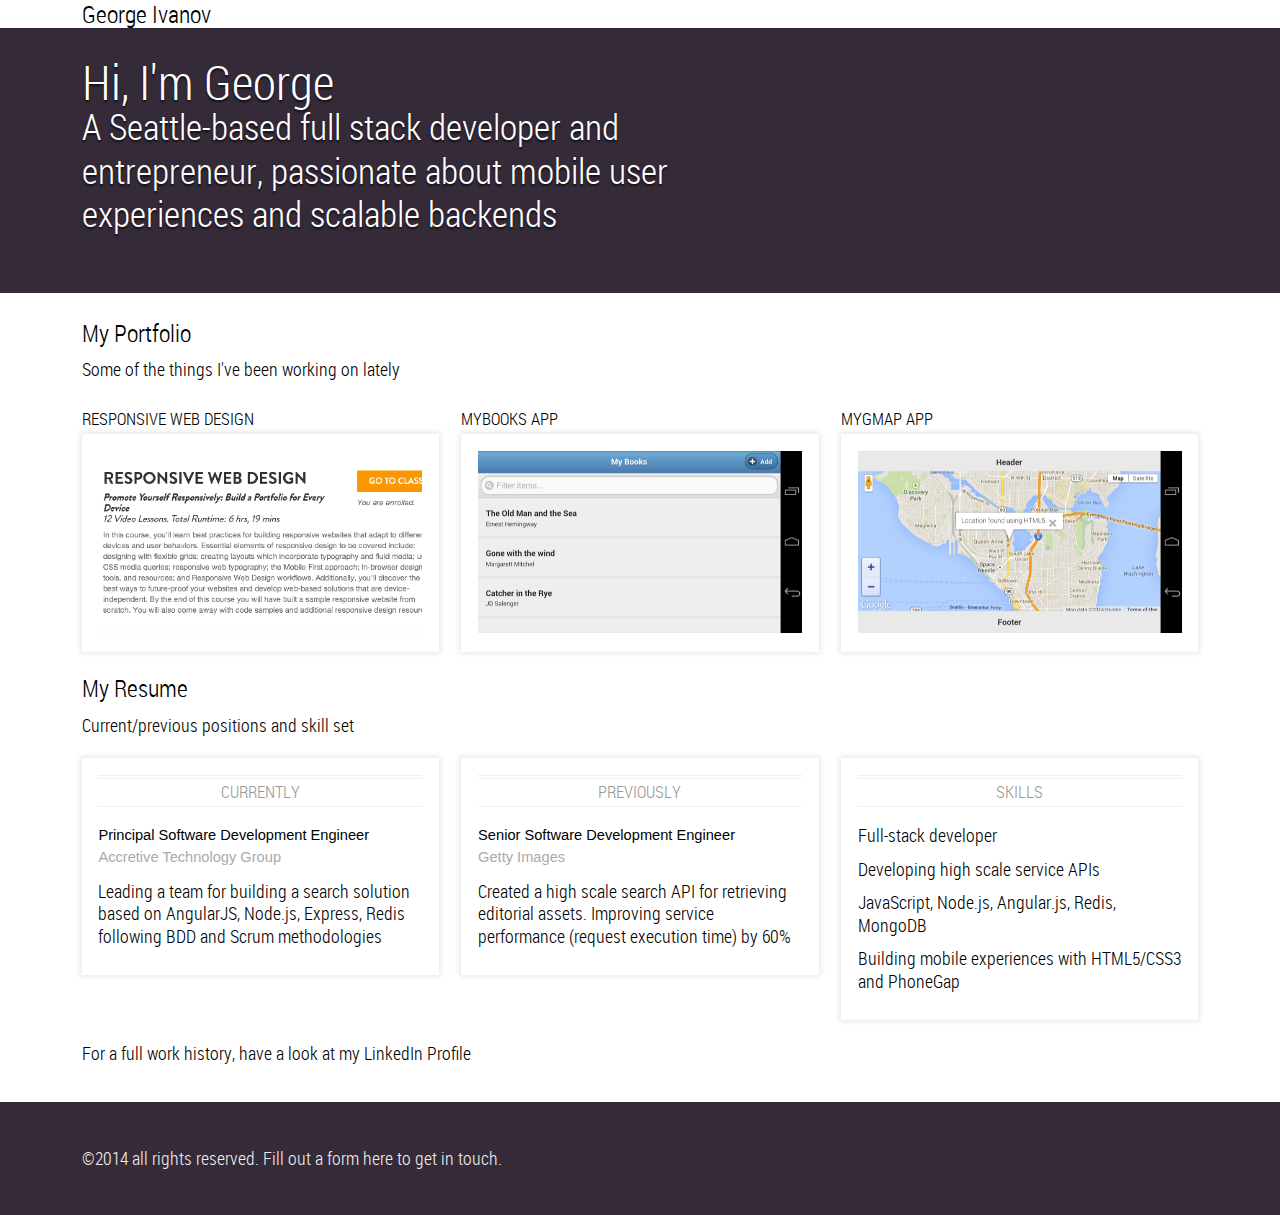
==== index.html @ 57017f30 "Lesson 6 - fluid grids - fixes in the layout - making nav 250px on desktop; converting the margins t" ====
<!DOCTYPE HTML>
<html>
<head>
    <meta charset="UTF-8">
    <title>George Ivanov's portfolio</title>

    <!-- Viewport meta tag to prevent iPhone from scaling our page -->
    <meta name="viewport" content="width=device-width, initial-scale=1"/>

    <link rel="stylesheet" href="./css/style.css"/>

    <!--<link rel="stylesheet" href="http://basehold.it/17">-->

    <!-- Normalize hide address bar for iOS and Android -->
    <script src="./js/hideaddressbar.js"></script>

    <!-- Option 1 Add media query support for IE8 and under. Must place media queries in external stylesheet -->
    <script src="./js/respond.min.js"></script>

    <!--[if lt IE 9]>
    <script src="//html5shim.googlecode.com/svn/trunk/html5.js"></script>
    <![endif]-->

    <style type="text/css" media="all">

        p, #resume li {
            font-size: 1.063em; /* 17px / 16 = 1.063em */
            line-height: 1.223; /* 1.3 / 1.063 = 1.223 */
            margin: .612em 0; /* 1/2 of line height */
        }

        .wrapper {
            padding: 0 .65em;
            -webkit-box-sizing: border-box;
            -moz-box-sizing: border-box;
            box-sizing: border-box;
        }

        #masthead {
            width: 80%;
            padding-top: 1em;
        }

    </style>
</head>

<body lang="en">
<div id="container-nav">
    <section id="nav" class="wrapper">
    <h3>George Ivanov</h3>
        <nav>
            <!--<ul>-->
            <!--<li>Portfolio</li>-->
            <!--<li>Resume</li>-->
            <!--<li>LinkedIn Profile</li>-->
            <!--<li>Contact</li>-->
            <!--</ul>-->
        </nav>
    </section>
</div>
<div id="container-header">
    <header id="masthead" class="wrapper">
        <h1>Hi, I'm George</h1>

        <h2>A Seattle-based full stack developer and entrepreneur, passionate about mobile user experiences and
            scalable backends</h2>
    </header>
</div>
<div id="container-content">
    <article id="content">

        <section id="portfolio" class="group">

            <header class="wrapper">
            <h3>My Portfolio</h3>

                <p>Some of the things I've been working on lately</p>
            </header>
            <article class="group wrapper">
                <h4>Responsive Web Design</h4>
                <figure>
                    <img src="./img/aquent.png">
                </figure>
            </article>
            <article class="group wrapper">
                <h4>MyBooks app</h4>
                <figure>
                    <img src="./img/mybook.png">
                </figure>
            </article>
            <article class="group wrapper">
                <h4>MyGmap app</h4>
                <figure>
                    <img src="./img/gmap.png">
                </figure>
            </article>

        </section>

        <section id="resume" class="group">

            <header class="wrapper">
            <h3>My Resume</h3>

                <p>Current/previous positions and skill set</p>
            </header>
            <article class="wrapper">
            <div class="box">
                    <h4>Currently</h4>

                    <h5>Principal Software Development Engineer</h5>

                    <h6>Accretive Technology Group</h6>

                    <p>Leading a team for building a search solution based on AngularJS, Node.js, Express,
                        Redis following BDD and Scrum methodologies</p>
                </div>
            </article>
            <article class="wrapper">
            <div class="box">
                    <h4>Previously</h4>

                    <h5>Senior Software Development Engineer</h5>

                    <h6>Getty Images</h6>

                    <p>Created a high scale search API for retrieving editorial assets. Improving service
                        performance (request execution time) by 60%</p>
                </div>
            </article>
            <article class="wrapper">
                <div class="box">
                    <h4>Skills</h4>

                    <ul>
                        <li>Full-stack developer</li>
                        <li>Developing high scale service APIs</li>
                        <li>JavaScript, Node.js, Angular.js, Redis, MongoDB</li>
                        <li>Building mobile experiences with HTML5/CSS3 and PhoneGap</li>
                    </ul>
                </div>
            </article>
            <footer class="wrapper">
            <p>For a full work history, have a look at my LinkedIn Profile</p>
            </footer>

        </section>

    </article>
</div>
<div id="container-footer">
    <footer id="colophon" class="wrapper">
    <p>©2014 all rights reserved. Fill out a form here to get in touch.</p>
    </footer>
</div>
</body>
</html>
---- css/style.css ----
/********************************************
	Tag Resets
********************************************/

body,
div,
h1,
h2,
h3,
h4,
h5,
h6,
p,
blockquote,
pre,
dl,
dt,
dd,
ol,
ul,
li,
fieldset,
form,
label,
legend,
th,
td,
article,
aside,
figure,
footer,
header,
hgroup,
menu,
nav,
section {
    margin: 0;
    padding: 0;
    border: 0;
}

/********************************************
	Normalize CSS
	http://necolas.github.com/normalize.css/
********************************************/

html {
    height: 100%;
    -webkit-text-size-adjust: 100%;
    -ms-text-size-adjust: 100%;
}

body {
    min-height: 100%;
}

article,
aside,
details,
figcaption,
figure,
footer,
header,
hgroup,
nav,
section,
audio,
canvas,
video {
    display: block;
}

sub,
sup {
    font-size: 75%;
    line-height: 0;
    position: relative;
    vertical-align: baseline;
}

sup {
    top: -0.5em;
}

sub {
    bottom: -0.25em;
}

pre {
    white-space: pre;
    white-space: pre-wrap;
    word-wrap: break-word;
}

b,
strong {
    font-weight: bold;
}

abbr[title] {
    border-bottom: 1px dotted;
}

input,
textarea,
button,
select {
    margin: 0;
    font-size: 100%;
    line-height: normal;
    vertical-align: baseline;
}

button,
html input[type="button"],
input[type="reset"],
input[type="submit"] {
    cursor: pointer;
    -webkit-appearance: button;
}

input[type="checkbox"],
input[type="radio"] {
    -webkit-box-sizing: border-box;
    -moz-box-sizing: border-box;
    -o-box-sizing: border-box;
    -ms-box-sizing: border-box;
    box-sizing: border-box;
}

textarea {
    overflow: auto;
}

table {
    border-collapse: collapse;
    border-spacing: 0;
}

/* ******************************************
	Web Fonts
****************************************** */

@font-face {
    font-family: "Roboto Condensed Light";
    src: url('../fonts/robotocondensed-light-webfont.eot');
    src: url('../fonts/robotocondensed-light-webfont.eot?#iefix') format("embedded-opentype"), url('../fonts/robotocondensed-light-webfont.woff') format("woff"), url('../fonts/robotocondensed-light-webfont.ttf') format('truetype'), url('../fonts/robotocondensed-light-webfont.svg#RobotoCondensedLight') format('svg');
    font-weight: normal;
    font-style: normal;
}

/* ******************************************
	Custom Styles
****************************************** */

/*	  For details on font-size:100% see here:
      http://filamentgroup.com/lab/how_we_learned_to_leave_body_font_size_alone/

	  For details on line-height:1 see here:
      http://meyerweb.com/eric/thoughts/2008/05/06/line-height-abnormal/

	  For details on text-size-adjust:100% see here:
	  https://developer.mozilla.org/en-US/docs/CSS/text-size-adjust
*/
html {
    font-size: 100%;
    line-height: 1;
    -moz-text-size-adjust: 100%;
    -ms-text-size-adjust: 100%;
    -webkit-text-size-adjust: 100%;
}

body {
    font-family: 'Roboto Condensed Light', 'Helvetica Neue', Helvetica, sans-serif;
}

img {
    max-width: 100%;
}

p {
    font-size: 1.063em; /* 17px / 16px = 1.063em */
    line-height: 1.223; /* 1.3 / 1.063 = 1.223em */

    /*
    these were the initial values:

    font-size: 1.063em; / * 17px / 16px = 1.063em * /
    line-height: 1.25; / * 20px / 16px = 1.25em * /

    typographic scale by multiplying the font-size and line-height in ems:

      1.063 * 1.25 = 1.32875 -> rounded to 1.3 -> this is the typographic scale for the page

      we re going to calculate any measurement on the page with that golden value

        Scale:      1.3
        3/4 Scale: .975
        1/2 Scale: .65
        1/4 scale: .325
        */
}

h1, h2, h3, h4, h5, h6 {
    font-weight: 100;
}

h1 {
    font-size: 2.764em; /* 1.95 * 1.063  = 2.7638  */
    line-height: 0.941; /* 2.6 / 2.764 = .940665702 */
}

h2 {
    font-size: 2.073em; /* usually 2 times the P = 1.95 * 1.063 = 2.07285 */
    line-height: 1.223; /* 1.95 / 2.073 */
}

h3 {
    font-size: 1.382em; /* 1.3 (the scale) * 1.063 (<P>'s font size)  = 1.382 (rounded to 3 decimal places) */
    line-height: 1.176; /* 1.625 (the scale) / 1.382 (<H3>'s font scale) = 1.176 */
}

h1, h2 {
    text-shadow: 0 2px 2px rgba(0, 0, 0, .65);
}

h4 {
    font-size: 1em;
    line-height: 1.56;
    text-transform: uppercase;
}

h5, h6 {
    font-family: "Helvetica Neue", Helvetica, Arial, sans-serif;
    font-size: .85em;
    line-height: 1.53;
    font-weight: 500;
}

h6 {
    color: #aaa;
    font-weight: 200;
}

#nav,
#masthead,
#content,
#colophon {
    margin: 0 3.3%;
}

#masthead {
    color: #fff;
}

#container-nav {
    background: #fff;
}

#container-header {
    width: 100%;
    height: 350px;
    background: #352a38;
    padding-top: .875em; /*  14 / 16px */
}

#container-content {
    padding: 1.5em 0; /* 24 /16px */
}

#container-footer {
    padding: 2em 0; /* 32 /16px = 2em */
    background: #352a38;
    color: #eee;
    font-weight: 100;
}

.box {
    padding: 0.875em; /* 14 / 16px */
}

#portfolio h4 {
    line-height: 1.82;
}

.box ul {
    list-style: none;
    padding: 0;
}

#nav h3 {
    text-transform: capitalize;
}

#content article {
    padding-top: 0.65em; /* 1/2 scale */
    padding-bottom: 1.3em; /* our scale factor */
}

.box h4 {
    color: #999;
    border-top: 4px double #eee;
    border-bottom: 1px solid #eee;
    margin-bottom: .975em; /* 3/4 of 1.3 */
    text-align: center;
}

figure,
.box {
    background: #fff;
    -moz-box-shadow: 0 0 .325em .13em rgba(0, 0, 0, .1);
    -webkit-box-shadow: 0 0 .325em .13em rgba(0, 0, 0, .1);
    box-shadow: 0 0 .325em .13em rgba(0, 0, 0, .1);
    padding: .975em; /* 3/4 of 1.3 */
}

section footer {
    clear: both;
}

/* Remember box-sizing isn't supported in legacy browsers like IE7 and below.
Let's address this issue, using a polyfill.

Box-sizing Polyfill for IE7 and IE6
https://github.com/Schepp/box-sizing-polyfill

Note: When using this polyfill, use an absolute path instead of a relative path to avoid an issue with the polyfill not loading.
*/

/* ******************************************
    IE 7 and below, legacy browser style fixes
****************************************** */
.ie .wrapper {
    *behavior: url("http://givanov.net/index.html");
}

/* Clearfix */
/* Float Clearing http://nicolasgallagher.com/micro-clearfix-hack */
.group {
    *zoom: 1; /* 3 */
}

.group:after {
    content: " "; /* 1 */
    display: table; /* 2 */
    clear: both;
}

/**********************
Media queries (pc; screen wider than 720px)
**********************/
@media screen and (min-width: 45em) {
    body {
        font-size: 107.692307692308%;
    }

    #masthead {
        max-width: 40em;
    }

    #portfolio article,
    #resume article {
        float: left;
        width: 33.333%;
    }

    #nav,
    #masthead,
    #content,
    #colophon {
        margin: 0 5.5%;
    }

    #container-header {
        height: 250px;
    }
}

/**********************
Media queries (print)
**********************/
@media print and (max-width: 8.5in) {
    #masthead {
        color: black
    }

    #container-header {
        height: auto;
    }

    img {
        width: 2in;
    }

    #portfolio {
        float: left;
        width: 45%;
    }

    #resume {
        float: right;
        width: 45%;
    }

    #container-footer {
        clear: both;
    }
}
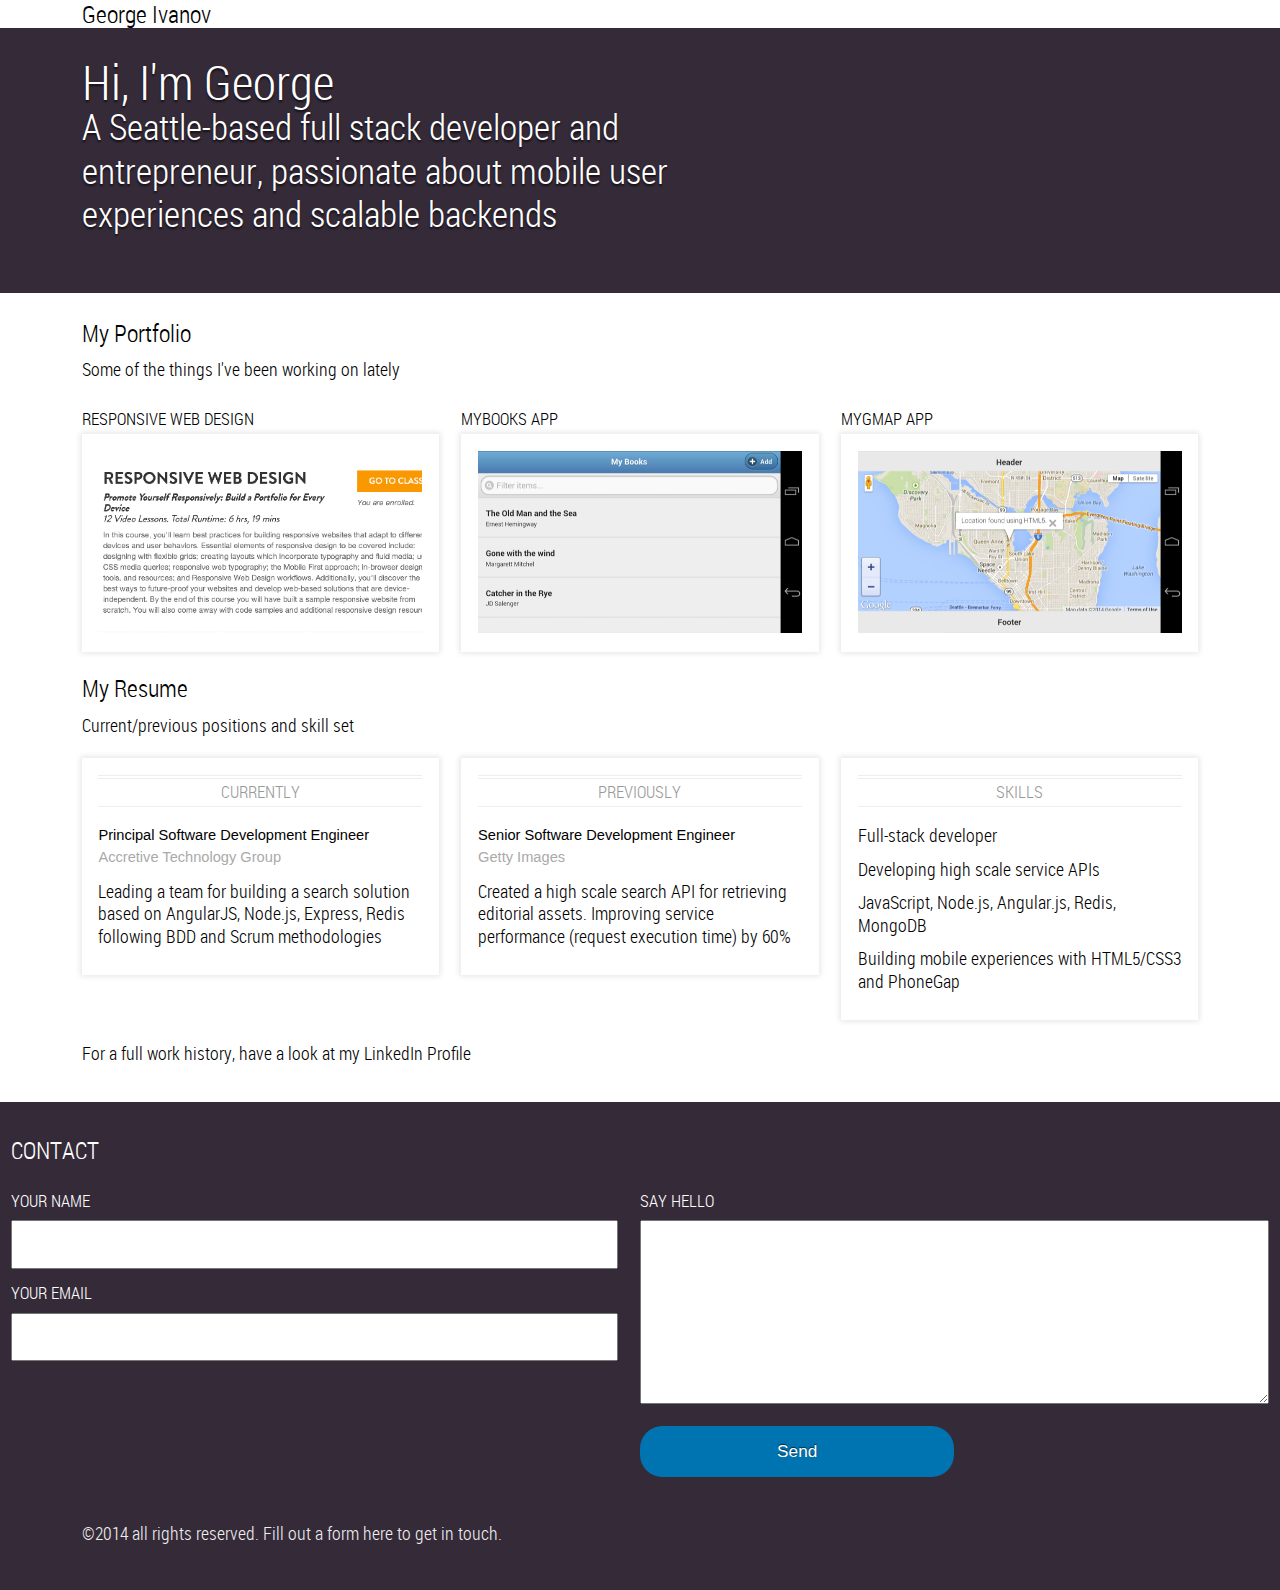
==== commit 39dc9f48: "lesson 7 - responsive layout - adding contact me form (no send action)" ====
--- a/index.html
+++ b/index.html
@@ -23,23 +23,7 @@
 
     <style type="text/css" media="all">
 
-        p, #resume li {
-            font-size: 1.063em; /* 17px / 16 = 1.063em */
-            line-height: 1.223; /* 1.3 / 1.063 = 1.223 */
-            margin: .612em 0; /* 1/2 of line height */
-        }
 
-        .wrapper {
-            padding: 0 .65em;
-            -webkit-box-sizing: border-box;
-            -moz-box-sizing: border-box;
-            box-sizing: border-box;
-        }
-
-        #masthead {
-            width: 80%;
-            padding-top: 1em;
-        }
 
     </style>
 </head>
@@ -149,6 +133,26 @@
     </article>
 </div>
 <div id="container-footer">
+    <form>
+        <fieldset class="wrapper">
+            <legend>Contact</legend>
+            <ul class="group">
+                <li class="name">
+                    <label for="name">Your Name</label>
+                    <input type="text" id="name" name="name"/>
+                </li>
+                <li class="email">
+                    <label for="email">Your Email</label>
+                    <input type="email" id="email" name="email"/>
+                </li>
+                <li class="message">
+                    <label for="message">Say Hello</label>
+                    <textarea id="message" name="message"></textarea>
+                </li>
+            </ul>
+            <input class="send" type="submit" name="submit" value="Send"/>
+        </fieldset>
+    </form>
     <footer id="colophon" class="wrapper">
     <p>©2014 all rights reserved. Fill out a form here to get in touch.</p>
     </footer>
--- a/css/style.css
+++ b/css/style.css
@@ -314,6 +314,105 @@
     padding: .975em; /* 3/4 of 1.3 */
 }
 
+p, #resume li {
+    font-size: 1.063em; /* 17px / 16 = 1.063em */
+    line-height: 1.223; /* 1.3 / 1.063 = 1.223 */
+    margin: .612em 0; /* 1/2 of line height */
+}
+
+.wrapper {
+    padding: 0 .65em;
+    -webkit-box-sizing: border-box;
+    -moz-box-sizing: border-box;
+    box-sizing: border-box;
+}
+
+#masthead {
+    width: 80%;
+    padding-top: 1em;
+}
+
+form {
+    padding: 0 0 1.3em;
+}
+
+form ul {
+    list-style: none;
+    padding: 1.3em 0 0;
+}
+
+form li {
+    padding: 0 0 .65em;
+}
+
+legend {
+    font-size: 1.382em;
+    line-height: 1.223;
+}
+
+label {
+    display: block;
+    font-size: 1em;
+    line-height: 1.56;
+    padding: 0 0 .325em;
+}
+
+legend, label {
+    font-weight: 300;
+    text-transform: uppercase;
+    color: #fff;
+}
+
+input,
+textarea {
+    display: block;
+    width: 100%;
+    font-family: "Helvetica Neue", Helvetica, Arial, sans-serif;
+    font-size: 1em;
+    line-height: 1.3;
+    font-weight: 500;
+    padding: .65em;
+    -webkit-box-sizing: border-box;
+    -moz-box-sizing: border-box;
+    box-sizing: border-box;
+}
+
+/**
+ * 1. Remove default vertical scrollbar in IE 6/7/8/9.
+ * 2. Improve readability and alignment in all browsers.
+ */
+
+textarea {
+    padding-bottom: 10%;
+    overflow: auto; /* 1 */
+    vertical-align: top; /* 2 */
+}
+
+.send {
+    display: inline-block;
+    max-width: 30em;
+    font-size: 1em;
+    line-height: 1;
+    font-weight: 500;
+    color: #fff;
+    text-decoration: none;
+    background: #0074b0;
+    margin: .65em .26em;
+    padding: .975em;
+    border: 0;
+    border-radius: 1.3em;
+    text-shadow: 0 -1px 1px rgba(0, 0, 0, .65);
+}
+
+.send:hover {
+    background: #6f6f6f;
+}
+
+.send:active,
+.send:focus {
+    background: #555;
+}
+
 section footer {
     clear: both;
 }
@@ -374,6 +473,48 @@
     #container-header {
         height: 250px;
     }
+
+    .name, .email {
+        float: left;
+        width: 50%;
+        -webkit-box-sizing: border-box;
+        -moz-box-sizing: border-box;
+        box-sizing: border-box;
+    }
+
+    .name {
+        padding-right: .65em;
+    }
+
+    .email {
+        padding-left: .65em;
+    }
+
+    .send {
+        width: 48.6%;
+    }
+}
+
+/* ******************************************
+	Media Queries for screen wider than 60em (960px)
+****************************************** */
+@media (min-width: 60em) {
+
+    .name, .email {
+        padding-right: 1.3em;
+        padding-left: 0;
+        clear: both;
+    }
+
+    .message textarea {
+        width: 50%;
+    }
+
+    .send {
+        width: 25%;
+        margin-left: 50%;
+    }
+
 }
 
 /**********************
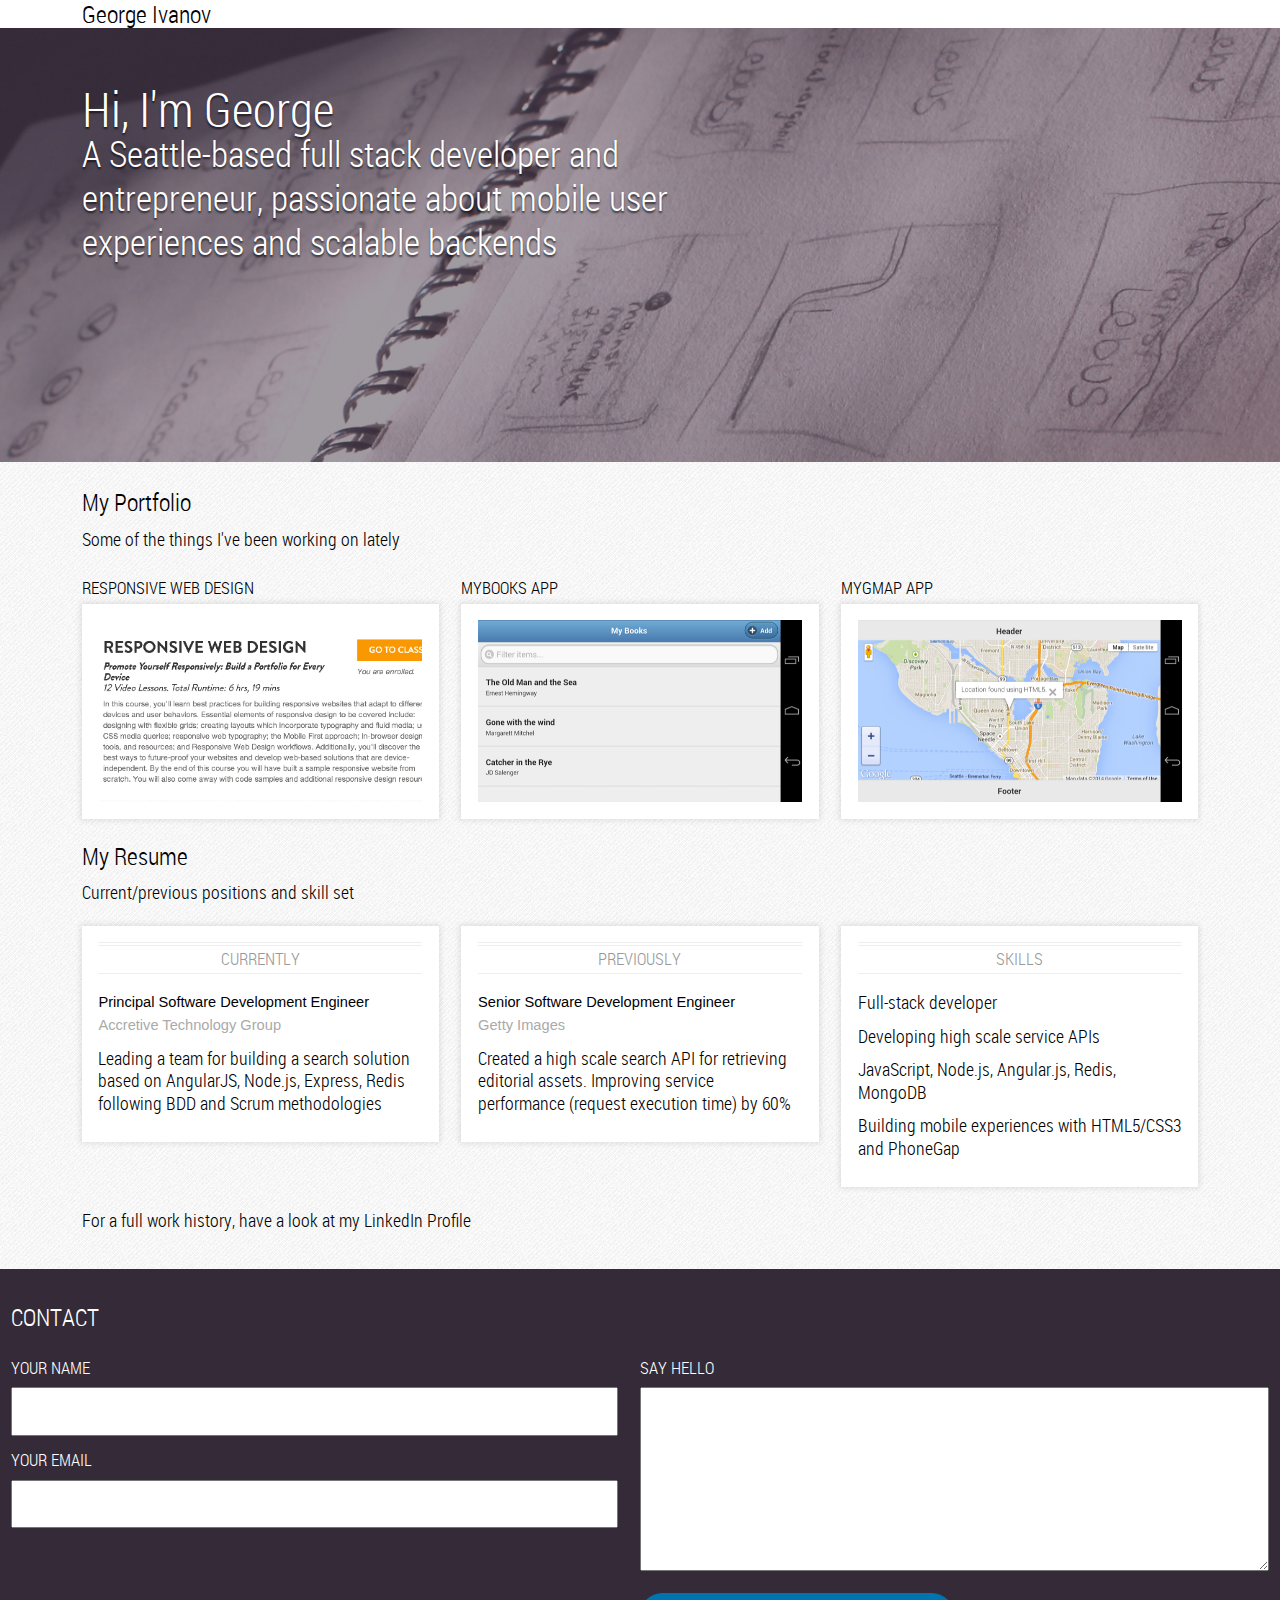
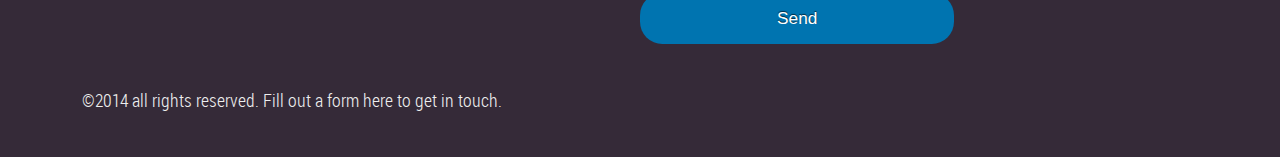
==== commit 8652268c: "lesson 8 - responsive images" ====
--- a/index.html
+++ b/index.html
@@ -23,6 +23,30 @@
 
     <style type="text/css" media="all">
 
+        figure {
+            position: relative;
+        }
+
+        figure img,
+        figure object,
+        figure embed,
+        figure video {
+            display: block;
+            max-width: 100%;
+        }
+
+        img {
+            border: 0;
+            -ms-interpolation-mode: bicubic;
+        }
+
+        /* Creates hover effect on Portfolio images */
+        #portfolio figure:hover,
+        .box:hover {
+            -moz-box-shadow: 0 0 .65em .325em rgba(0, 0, 0, .1);
+            -webkit-box-shadow: 0 0 .65em .325em rgba(0, 0, 0, .1);
+            box-shadow: 0 0 .65em .325em rgba(0, 0, 0, .1);
+        }
 
 
     </style>
--- a/css/style.css
+++ b/css/style.css
@@ -52,6 +52,7 @@
 
 body {
     min-height: 100%;
+    background: #eee url("../img/bg-pattern.png") repeat 0 0;
 }
 
 article,
@@ -446,6 +447,19 @@
 }
 
 /**********************
+Media queries (pc; screen smaller than 720px)
+**********************/
+@media screen and (max-width: 45em) {
+    #container-header {
+        background: #352a38 url("../img/bg-photo-s.jpg") no-repeat top center;
+        -webkit-background-size: cover;
+        -moz-background-size: cover;
+        background-size: cover;
+        padding: 2.2% 0;
+    }
+}
+
+/**********************
 Media queries (pc; screen wider than 720px)
 **********************/
 @media screen and (min-width: 45em) {
@@ -471,7 +485,11 @@
     }
 
     #container-header {
-        height: 250px;
+        background: #352a38 url("../img/bg-photo-l.jpg") no-repeat top center;
+        padding: 3.3% 0;
+        -webkit-background-size: cover;
+        -moz-background-size: cover;
+        background-size: cover;
     }
 
     .name, .email {
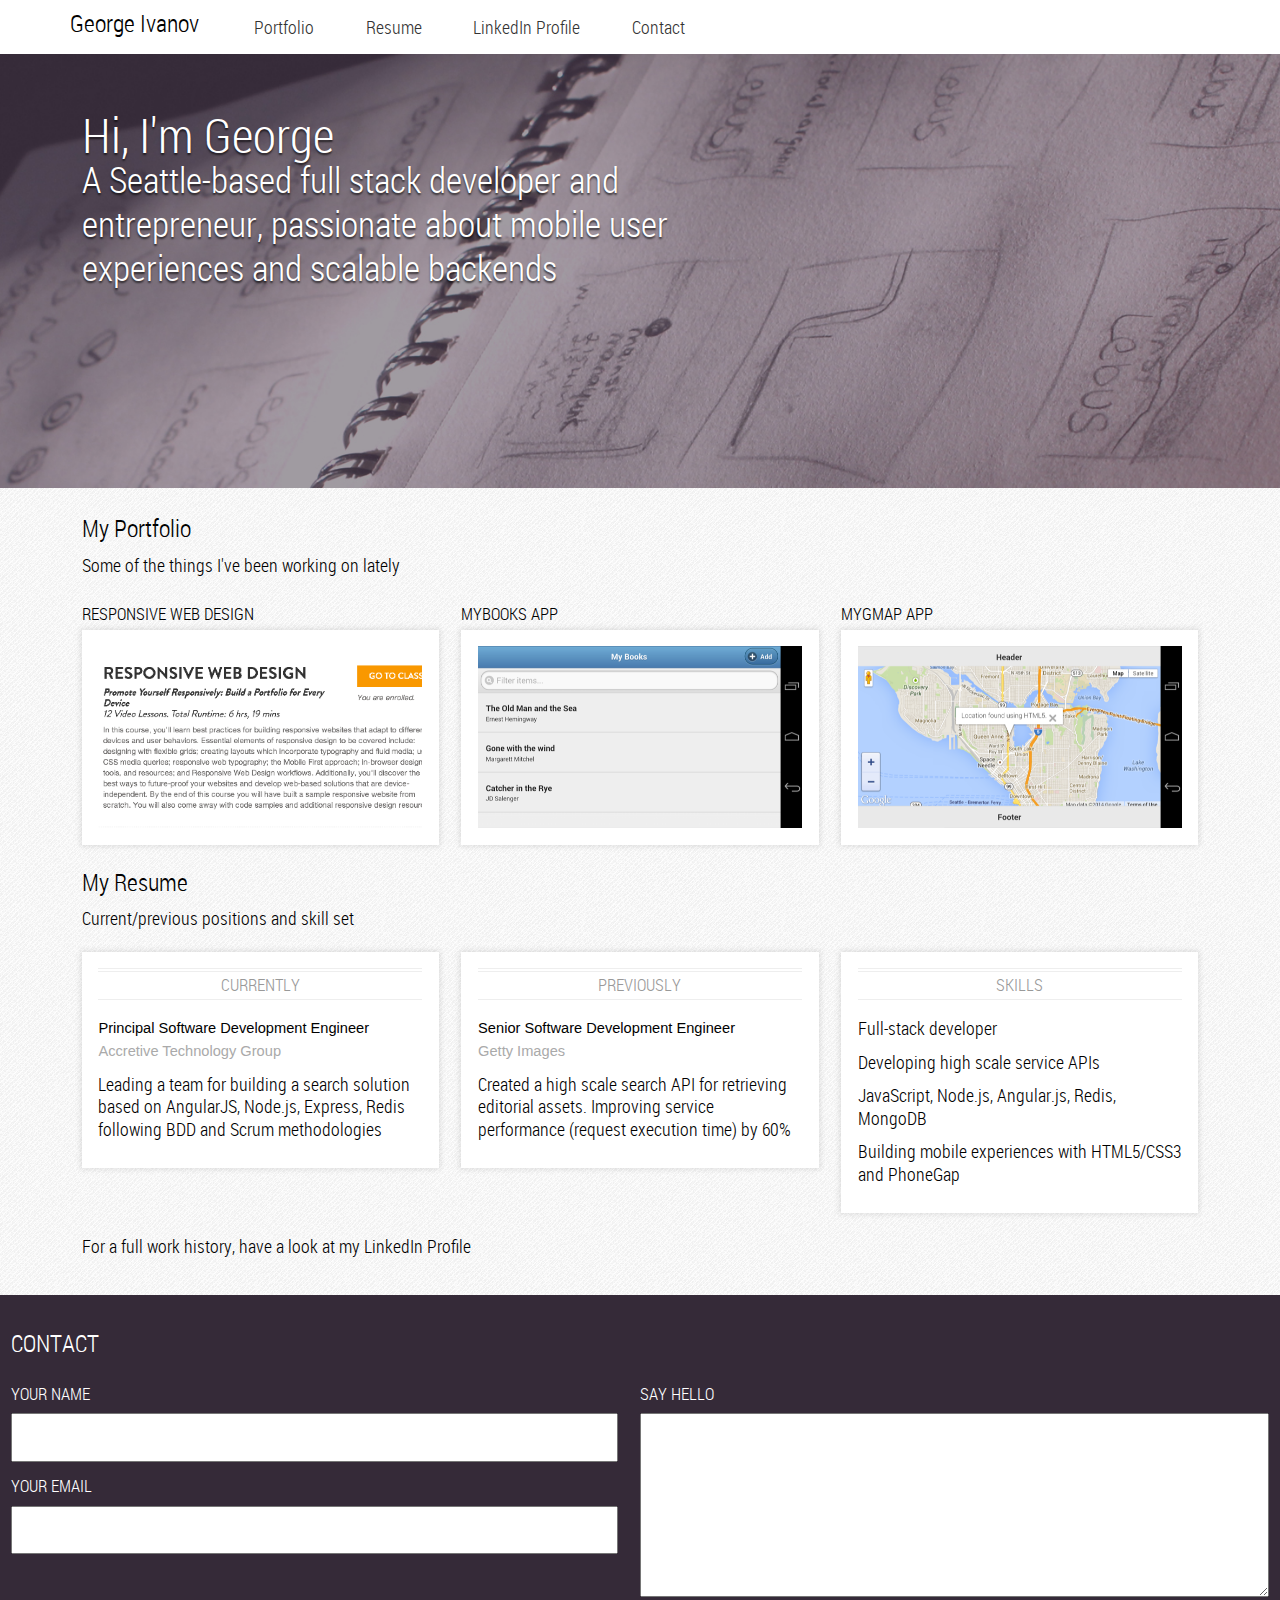
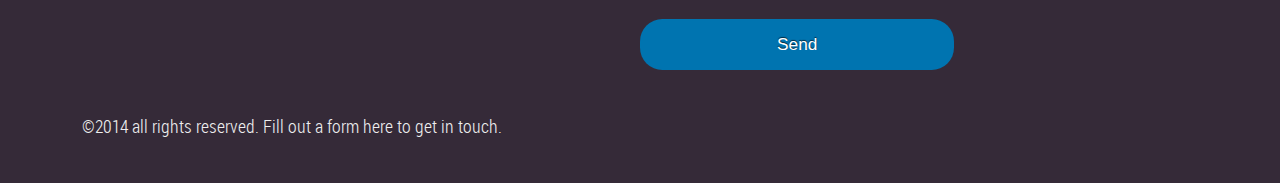
==== commit 665e715e: "lesson 9 - responsive navigation; changes to givanov.net" ====
--- a/index.html
+++ b/index.html
@@ -23,31 +23,114 @@
 
     <style type="text/css" media="all">
 
-        figure {
-            position: relative;
-        }
-
-        figure img,
-        figure object,
-        figure embed,
-        figure video {
+        #nav {
+            padding: .65em 0;
+        }
+
+        #nav h3 {
+            float: left;
+            text-transform: capitalize;
+        }
+
+        #nav ul {
+            list-style: none;
+            padding: 0;
+            border-bottom: 1px solid #eee;
+            margin: .65em 0 .39em;
+        }
+
+        #nav li {
+            border-top: 1px solid #eee;
+        }
+
+        #nav a {
             display: block;
-            max-width: 100%;
-        }
-
-        img {
-            border: 0;
-            -ms-interpolation-mode: bicubic;
-        }
-
-        /* Creates hover effect on Portfolio images */
-        #portfolio figure:hover,
-        .box:hover {
-            -moz-box-shadow: 0 0 .65em .325em rgba(0, 0, 0, .1);
-            -webkit-box-shadow: 0 0 .65em .325em rgba(0, 0, 0, .1);
-            box-shadow: 0 0 .65em .325em rgba(0, 0, 0, .1);
-        }
-
+            font-size: 1.063em;
+            color: #333;
+            text-decoration: none;
+            padding: .975em 1.3em;
+        }
+
+        #nav a:hover {
+            background: #f8f8f8;
+        }
+
+        #nav nav {
+            height: 0;
+            overflow: hidden;
+        }
+
+        body {
+            -webkit-animation: bugfix infinite 1s;
+        }
+
+        @-webkit-keyframes bugfix {
+            from {
+                padding: 0;
+            }
+            to {
+                padding: 0;
+            }
+        }
+
+        #nav input[type=checkbox] {
+            position: absolute;
+            top: -999em;
+            left: -999em;
+        }
+
+        #nav label {
+            display: block;
+            background: url("img/icon-menu.png") no-repeat right center;
+            text-indent: -999em;
+            cursor: pointer;
+            -webkit-user-select: none; /* Chrome all / Safari all */
+            -moz-user-select: none; /* Firefox all */
+            -ms-user-select: none; /* IE 10+ */
+            user-select: none;
+        }
+
+        #nav input[type=checkbox]:checked ~ nav {
+            height: auto;
+            overflow: hidden;
+        }
+
+        @media screen and (min-width: 45em) {
+
+            /*
+            1. Remove padding from one-column layout style.
+            */
+            #nav {
+                padding: 0;
+            }
+
+            #nav h3 {
+                margin: .39em 1.3em 0 0;
+            }
+
+            #nav label {
+                display: none;
+            }
+
+            #nav nav {
+                height: auto;
+                overflow: visible;
+            }
+
+            #nav ul {
+                border: 0;
+                margin: 0;
+            }
+
+            #nav li {
+                display: inline;
+                border: 0;
+            }
+
+            #nav a {
+                display: inline-block;
+            }
+        }
 
     </style>
 </head>
@@ -56,13 +139,18 @@
 <div id="container-nav">
     <section id="nav" class="wrapper">
     <h3>George Ivanov</h3>
+        <!-- Checkbox Hack markup -->
+        <input type="checkbox" id="toggle"/>
+        <label for="toggle" onclick>Menu</label>
+        <!-- /Checkbox Hack markup -->
         <nav>
-            <!--<ul>-->
-            <!--<li>Portfolio</li>-->
-            <!--<li>Resume</li>-->
-            <!--<li>LinkedIn Profile</li>-->
-            <!--<li>Contact</li>-->
-            <!--</ul>-->
+            <ul>
+                <li><a href="#portfolio">Portfolio</a></li>
+                <li><a href="#resume">Resume</a></li>
+                <li><a href="./">LinkedIn Profile</a></li>
+                <!-- No destination yet -->
+                <li><a href="#contact">Contact</a></li>
+            </ul>
         </nav>
     </section>
 </div>
@@ -157,8 +245,8 @@
     </article>
 </div>
 <div id="container-footer">
-    <form>
-        <fieldset class="wrapper">
+    <form id="contact">
+    <fieldset class="wrapper">
             <legend>Contact</legend>
             <ul class="group">
                 <li class="name">
--- a/css/style.css
+++ b/css/style.css
@@ -414,6 +414,31 @@
     background: #555;
 }
 
+figure {
+    position: relative;
+}
+
+figure img,
+figure object,
+figure embed,
+figure video {
+    display: block;
+    max-width: 100%;
+}
+
+img {
+    border: 0;
+    -ms-interpolation-mode: bicubic;
+}
+
+/* Creates hover effect on Portfolio images */
+#portfolio figure:hover,
+.box:hover {
+    -moz-box-shadow: 0 0 .65em .325em rgba(0, 0, 0, .1);
+    -webkit-box-shadow: 0 0 .65em .325em rgba(0, 0, 0, .1);
+    box-shadow: 0 0 .65em .325em rgba(0, 0, 0, .1);
+}
+
 section footer {
     clear: both;
 }
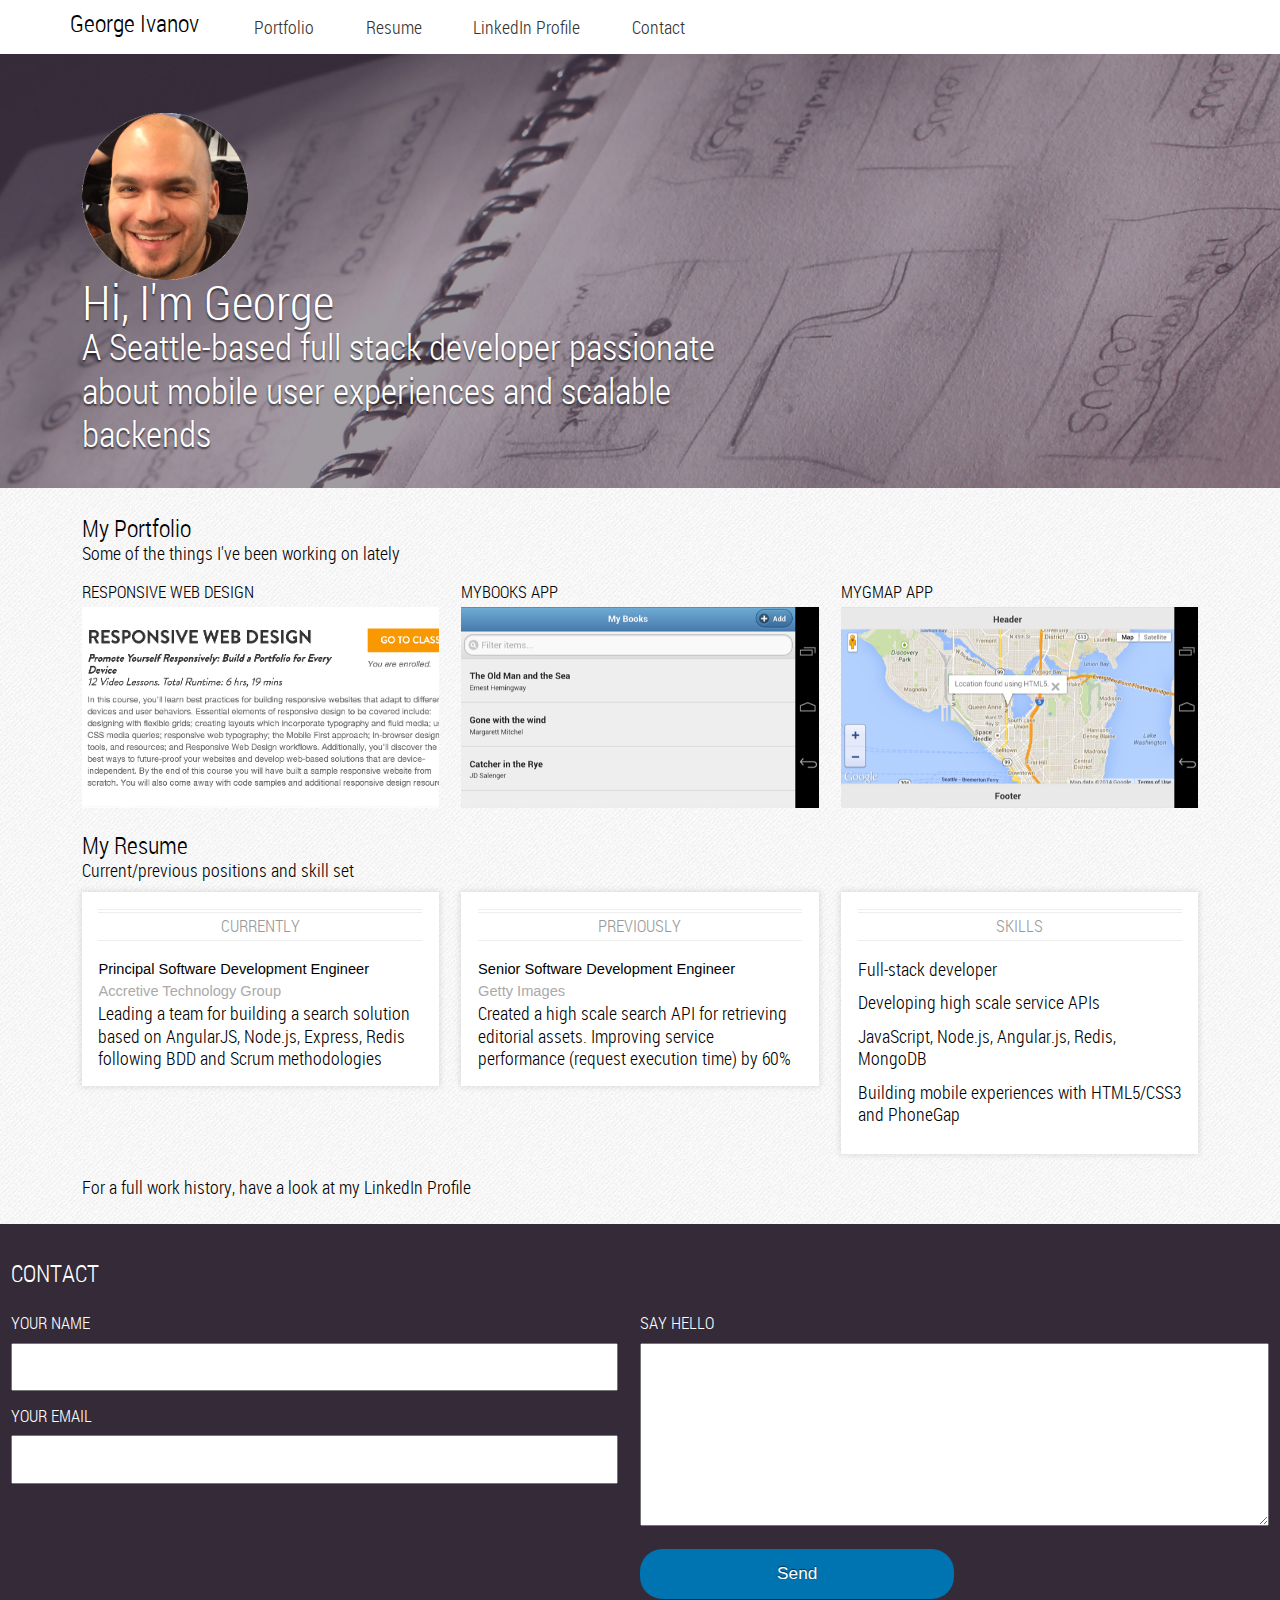
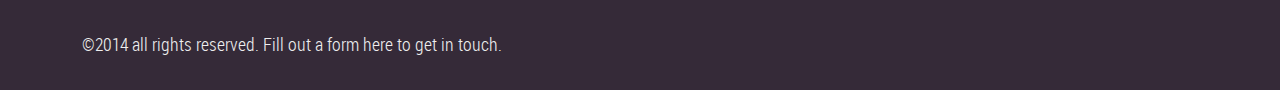
==== commit 73dbbde3: "Adding my head picture Fxing the portoflio figures to be 25em for small devices" ====
--- a/index.html
+++ b/index.html
@@ -16,6 +16,10 @@
 
     <!-- Option 1 Add media query support for IE8 and under. Must place media queries in external stylesheet -->
     <script src="./js/respond.min.js"></script>
+
+    <!-- Using picturefill to load conditional images and matchmedia to provide support for IE8 and below + older browsers -->
+    <script src="js/picturefill.js"></script>
+    <script src="js/matchmedia.js"></script>
 
     <!--[if lt IE 9]>
     <script src="//html5shim.googlecode.com/svn/trunk/html5.js"></script>
@@ -130,6 +134,16 @@
             #nav a {
                 display: inline-block;
             }
+        }
+
+        #george {
+            width: 25%;
+            height: 0;
+            padding-bottom: 25%;
+        }
+
+        #george img {
+            width: 100%;
         }
 
     </style>
@@ -156,10 +170,20 @@
 </div>
 <div id="container-header">
     <header id="masthead" class="wrapper">
+        <figure id="george">
+            <div data-picture data-alt="George Ivanov">
+                <div data-src="img/headshot-s.png"></div>
+                <div data-src="img/headshot-m.png" data-media="(min-width: 45em)"></div>
+                <div data-src="img/headshot-l.png" data-media="(min-width: 60em)"></div>
+                <!-- Fallback content for non-JS browsers. Same img src as the initial, unqualified source element. -->
+                <noscript>
+                    <img src="./img/headshot-s.png" alt="George Ivanov">
+                </noscript>
+            </div>
+        </figure>
         <h1>Hi, I'm George</h1>
 
-        <h2>A Seattle-based full stack developer and entrepreneur, passionate about mobile user experiences and
-            scalable backends</h2>
+        <h2>A Seattle-based full stack developer passionate about mobile user experiences and scalable backends</h2>
     </header>
 </div>
 <div id="container-content">
--- a/css/style.css
+++ b/css/style.css
@@ -52,7 +52,6 @@
 
 body {
     min-height: 100%;
-    background: #eee url("../img/bg-pattern.png") repeat 0 0;
 }
 
 article,
@@ -145,7 +144,7 @@
 @font-face {
     font-family: "Roboto Condensed Light";
     src: url('../fonts/robotocondensed-light-webfont.eot');
-    src: url('../fonts/robotocondensed-light-webfont.eot?#iefix') format("embedded-opentype"), url('../fonts/robotocondensed-light-webfont.woff') format("woff"), url('../fonts/robotocondensed-light-webfont.ttf') format('truetype'), url('../fonts/robotocondensed-light-webfont.svg#RobotoCondensedLight') format('svg');
+    src: url('../fonts/robotocondensed-light-webfont.eot?#iefix') format('embedded-opentype'), url('../fonts/robotocondensed-light-webfont.woff') format('woff'), url('../fonts/robotocondensed-light-webfont.ttf') format('truetype'), url('../fonts/robotocondensed-light-webfont.svg#RobotoCondensedLight') format('svg');
     font-weight: normal;
     font-style: normal;
 }
@@ -173,10 +172,7 @@
 
 body {
     font-family: 'Roboto Condensed Light', 'Helvetica Neue', Helvetica, sans-serif;
-}
-
-img {
-    max-width: 100%;
+    background: #eee url("../img/bg-pattern.png") repeat 0 0;
 }
 
 p {
@@ -216,13 +212,13 @@
     line-height: 1.223; /* 1.95 / 2.073 */
 }
 
+h1, h2 {
+    text-shadow: 0 2px 2px rgba(0, 0, 0, .65);
+}
+
 h3 {
     font-size: 1.382em; /* 1.3 (the scale) * 1.063 (<P>'s font size)  = 1.382 (rounded to 3 decimal places) */
     line-height: 1.176; /* 1.625 (the scale) / 1.382 (<H3>'s font scale) = 1.176 */
-}
-
-h1, h2 {
-    text-shadow: 0 2px 2px rgba(0, 0, 0, .65);
 }
 
 h4 {
@@ -274,6 +270,10 @@
     background: #352a38;
     color: #eee;
     font-weight: 100;
+}
+
+img {
+    max-width: 100%;
 }
 
 .box {
@@ -306,8 +306,7 @@
     text-align: center;
 }
 
-figure,
-.box {
+#porfolio figure, .box {
     background: #fff;
     -moz-box-shadow: 0 0 .325em .13em rgba(0, 0, 0, .1);
     -webkit-box-shadow: 0 0 .325em .13em rgba(0, 0, 0, .1);
@@ -315,7 +314,19 @@
     padding: .975em; /* 3/4 of 1.3 */
 }
 
-p, #resume li {
+/* Creates hover effect on Portfolio images */
+#portfolio figure:hover,
+.box:hover {
+    -moz-box-shadow: 0 0 .65em .325em rgba(0, 0, 0, .1);
+    -webkit-box-shadow: 0 0 .65em .325em rgba(0, 0, 0, .1);
+    box-shadow: 0 0 .65em .325em rgba(0, 0, 0, .1);
+}
+
+section footer {
+    clear: both;
+}
+
+#resume li {
     font-size: 1.063em; /* 17px / 16 = 1.063em */
     line-height: 1.223; /* 1.3 / 1.063 = 1.223 */
     margin: .612em 0; /* 1/2 of line height */
@@ -431,18 +442,6 @@
     -ms-interpolation-mode: bicubic;
 }
 
-/* Creates hover effect on Portfolio images */
-#portfolio figure:hover,
-.box:hover {
-    -moz-box-shadow: 0 0 .65em .325em rgba(0, 0, 0, .1);
-    -webkit-box-shadow: 0 0 .65em .325em rgba(0, 0, 0, .1);
-    box-shadow: 0 0 .65em .325em rgba(0, 0, 0, .1);
-}
-
-section footer {
-    clear: both;
-}
-
 /* Remember box-sizing isn't supported in legacy browsers like IE7 and below.
 Let's address this issue, using a polyfill.
 
@@ -457,18 +456,6 @@
 ****************************************** */
 .ie .wrapper {
     *behavior: url("http://givanov.net/index.html");
-}
-
-/* Clearfix */
-/* Float Clearing http://nicolasgallagher.com/micro-clearfix-hack */
-.group {
-    *zoom: 1; /* 3 */
-}
-
-.group:after {
-    content: " "; /* 1 */
-    display: table; /* 2 */
-    clear: both;
 }
 
 /**********************
@@ -482,6 +469,10 @@
         background-size: cover;
         padding: 2.2% 0;
     }
+
+    #portfolio figure {
+        max-width: 25em;
+    }
 }
 
 /**********************
@@ -589,4 +580,16 @@
     #container-footer {
         clear: both;
     }
+}
+
+/* Clearfix */
+/* Float Clearing http://nicolasgallagher.com/micro-clearfix-hack */
+.group {
+    *zoom: 1; /* 3 */
+}
+
+.group:after {
+    content: " "; /* 1 */
+    display: table; /* 2 */
+    clear: both;
 }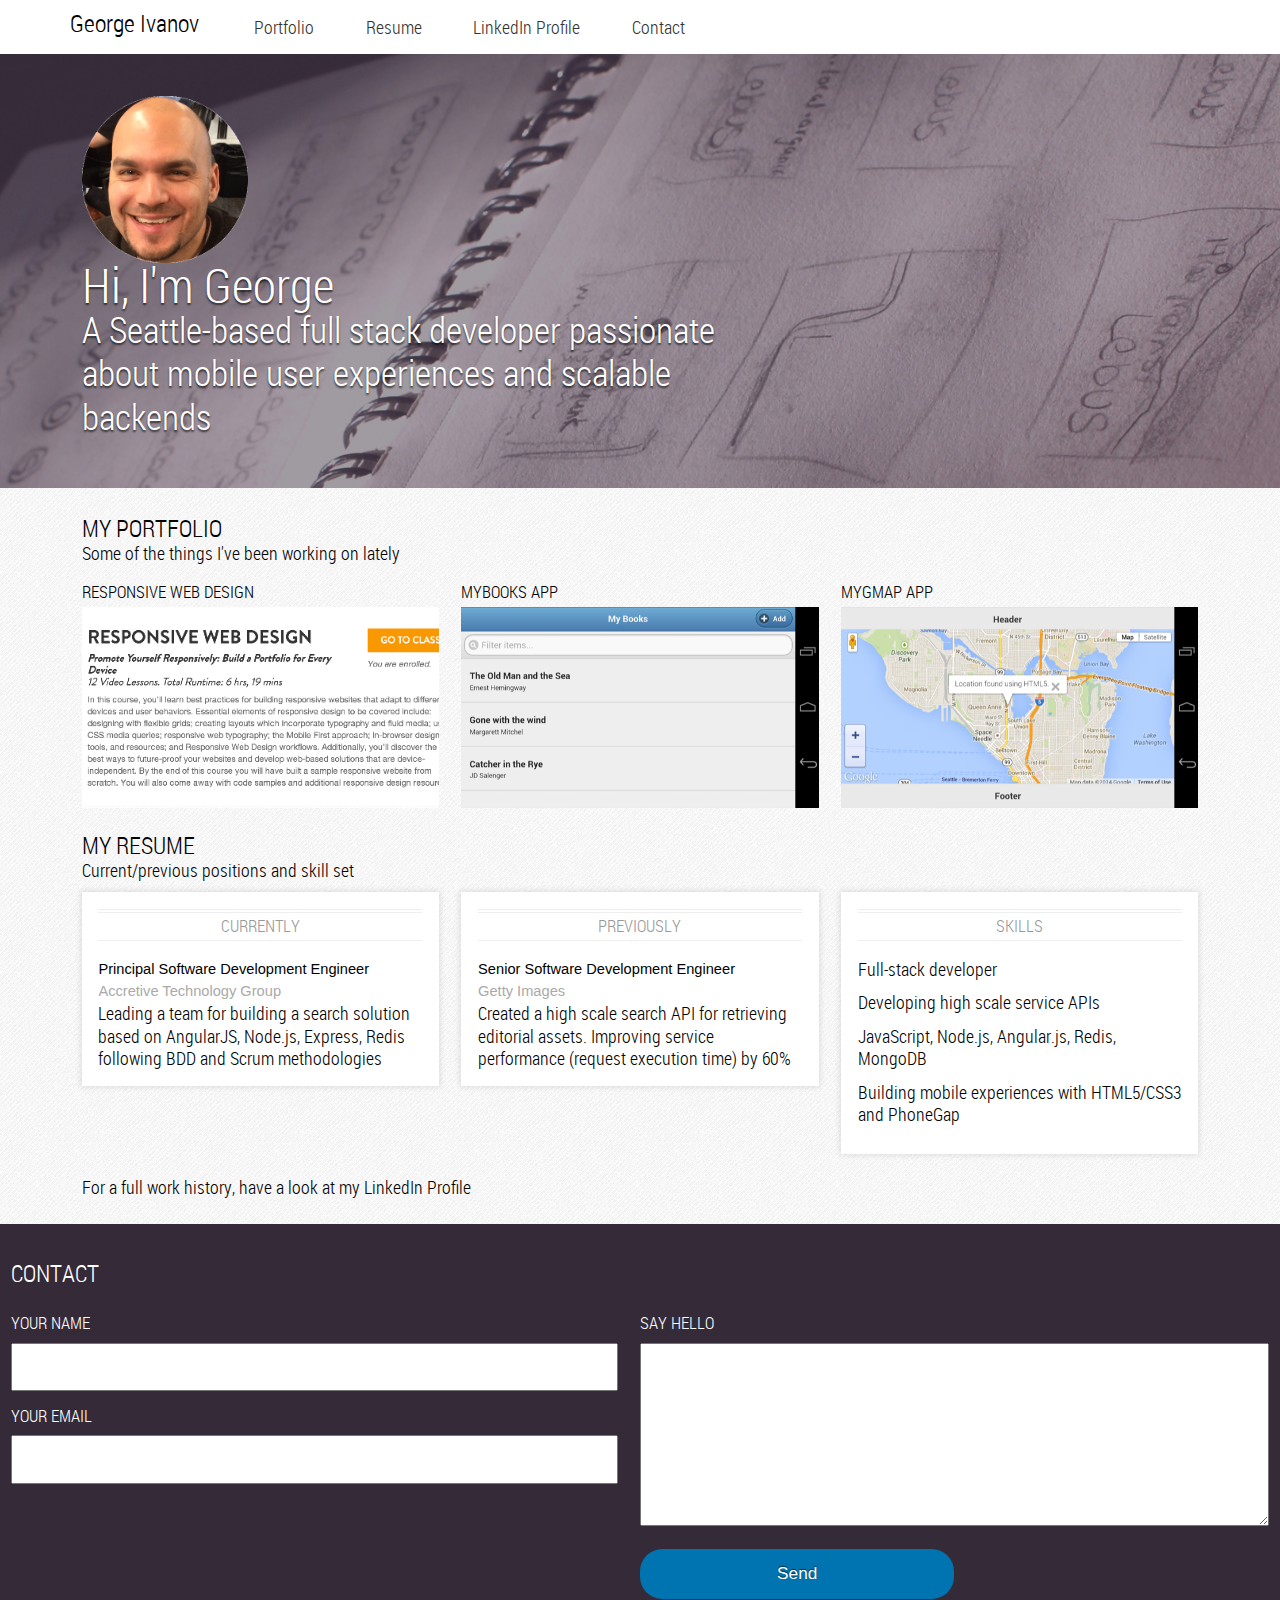
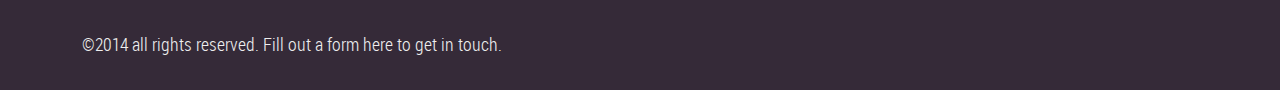
==== commit 7dfb0a36: "Final touches on the givanov.net" ====
--- a/index.html
+++ b/index.html
@@ -27,124 +27,7 @@
 
     <style type="text/css" media="all">
 
-        #nav {
-            padding: .65em 0;
-        }
 
-        #nav h3 {
-            float: left;
-            text-transform: capitalize;
-        }
-
-        #nav ul {
-            list-style: none;
-            padding: 0;
-            border-bottom: 1px solid #eee;
-            margin: .65em 0 .39em;
-        }
-
-        #nav li {
-            border-top: 1px solid #eee;
-        }
-
-        #nav a {
-            display: block;
-            font-size: 1.063em;
-            color: #333;
-            text-decoration: none;
-            padding: .975em 1.3em;
-        }
-
-        #nav a:hover {
-            background: #f8f8f8;
-        }
-
-        #nav nav {
-            height: 0;
-            overflow: hidden;
-        }
-
-        body {
-            -webkit-animation: bugfix infinite 1s;
-        }
-
-        @-webkit-keyframes bugfix {
-            from {
-                padding: 0;
-            }
-            to {
-                padding: 0;
-            }
-        }
-
-        #nav input[type=checkbox] {
-            position: absolute;
-            top: -999em;
-            left: -999em;
-        }
-
-        #nav label {
-            display: block;
-            background: url("img/icon-menu.png") no-repeat right center;
-            text-indent: -999em;
-            cursor: pointer;
-            -webkit-user-select: none; /* Chrome all / Safari all */
-            -moz-user-select: none; /* Firefox all */
-            -ms-user-select: none; /* IE 10+ */
-            user-select: none;
-        }
-
-        #nav input[type=checkbox]:checked ~ nav {
-            height: auto;
-            overflow: hidden;
-        }
-
-        @media screen and (min-width: 45em) {
-
-            /*
-            1. Remove padding from one-column layout style.
-            */
-            #nav {
-                padding: 0;
-            }
-
-            #nav h3 {
-                margin: .39em 1.3em 0 0;
-            }
-
-            #nav label {
-                display: none;
-            }
-
-            #nav nav {
-                height: auto;
-                overflow: visible;
-            }
-
-            #nav ul {
-                border: 0;
-                margin: 0;
-            }
-
-            #nav li {
-                display: inline;
-                border: 0;
-            }
-
-            #nav a {
-                display: inline-block;
-            }
-        }
-
-        #george {
-            width: 25%;
-            height: 0;
-            padding-bottom: 25%;
-        }
-
-        #george img {
-            width: 100%;
-        }
 
     </style>
 </head>
@@ -172,9 +55,9 @@
     <header id="masthead" class="wrapper">
         <figure id="george">
             <div data-picture data-alt="George Ivanov">
-                <div data-src="img/headshot-s.png"></div>
-                <div data-src="img/headshot-m.png" data-media="(min-width: 45em)"></div>
-                <div data-src="img/headshot-l.png" data-media="(min-width: 60em)"></div>
+                <div data-src="./img/headshot-s.png"></div>
+                <div data-src="./img/headshot-m.png" data-media="(min-width: 45em)"></div>
+                <div data-src="./img/headshot-l.png" data-media="(min-width: 60em)"></div>
                 <!-- Fallback content for non-JS browsers. Same img src as the initial, unqualified source element. -->
                 <noscript>
                     <img src="./img/headshot-s.png" alt="George Ivanov">
--- a/css/style.css
+++ b/css/style.css
@@ -173,6 +173,19 @@
 body {
     font-family: 'Roboto Condensed Light', 'Helvetica Neue', Helvetica, sans-serif;
     background: #eee url("../img/bg-pattern.png") repeat 0 0;
+
+    /* Part of Advanced Checkbox Hack for navigation */
+    -webkit-animation: bugfix infinite 1s;
+
+@-webkit-keyframes bugfix {
+    from {
+        padding: 0;
+    }
+    to {
+        padding: 0;
+    }
+}
+
 }
 
 p {
@@ -198,6 +211,12 @@
         */
 }
 
+#resume li {
+    font-size: 1.063em; /* 17px / 16 = 1.063em */
+    line-height: 1.223; /* 1.3 / 1.063 = 1.223 */
+    margin: .612em 0; /* 1/2 of line height */
+}
+
 h1, h2, h3, h4, h5, h6 {
     font-weight: 100;
 }
@@ -225,6 +244,16 @@
     font-size: 1em;
     line-height: 1.56;
     text-transform: uppercase;
+}
+
+h3, h4 {
+    font-weight: 300;
+    text-transform: uppercase;
+}
+
+h5 {
+    font-size: .8125em;
+    line-height: 1.125;
 }
 
 h5, h6 {
@@ -239,63 +268,103 @@
     font-weight: 200;
 }
 
-#nav,
-#masthead,
-#content,
-#colophon {
-    margin: 0 3.3%;
+.wrapper {
+    padding: 0 .65em;
+    -webkit-box-sizing: border-box;
+    -moz-box-sizing: border-box;
+    box-sizing: border-box;
 }
 
 #masthead {
     color: #fff;
-}
-
-#container-nav {
-    background: #fff;
-}
-
-#container-header {
+    width: 80%;
+}
+
+/* Headshot */
+#george {
+    width: 25%;
+    height: 0;
+    padding-bottom: 25%;
+}
+
+#george img {
     width: 100%;
-    height: 350px;
-    background: #352a38;
-    padding-top: .875em; /*  14 / 16px */
-}
-
-#container-content {
-    padding: 1.5em 0; /* 24 /16px */
-}
-
-#container-footer {
-    padding: 2em 0; /* 32 /16px = 2em */
-    background: #352a38;
-    color: #eee;
-    font-weight: 100;
-}
-
-img {
-    max-width: 100%;
-}
-
-.box {
-    padding: 0.875em; /* 14 / 16px */
-}
-
-#portfolio h4 {
-    line-height: 1.82;
-}
-
-.box ul {
+}
+
+#nav h3 {
+    text-transform: capitalize;
+}
+
+#nav {
+    padding: .65em 0;
+}
+
+#nav h3 {
+    float: left;
+    text-transform: capitalize;
+}
+
+#nav ul {
     list-style: none;
     padding: 0;
-}
-
-#nav h3 {
-    text-transform: capitalize;
+    border-bottom: 1px solid #eee;
+    margin: .65em 0 .39em;
+}
+
+#nav li {
+    border-top: 1px solid #eee;
+}
+
+#nav a {
+    display: block;
+    font-size: 1.063em;
+    color: #333;
+    text-decoration: none;
+    padding: .975em 1.3em;
+}
+
+#nav a:hover {
+    background: #f8f8f8;
+}
+
+#nav nav {
+    height: 0;
+    overflow: hidden;
+}
+
+#nav input[type=checkbox] {
+    position: absolute;
+    top: -999em;
+    left: -999em;
+}
+
+#nav label {
+    display: block;
+    background: url("../img/icon-menu.png") no-repeat right center;
+    text-indent: -999em;
+    cursor: pointer;
+    -webkit-user-select: none; /* Chrome all / Safari all */
+    -moz-user-select: none; /* Firefox all */
+    -ms-user-select: none; /* IE 10+ */
+    user-select: none;
+}
+
+#nav input[type=checkbox]:checked ~ nav {
+    height: auto;
+    overflow: hidden;
 }
 
 #content article {
     padding-top: 0.65em; /* 1/2 scale */
     padding-bottom: 1.3em; /* our scale factor */
+}
+
+#portfolio h4 {
+    line-height: 1.82;
+}
+
+.box {
+    padding: 0.875em; /* 14 / 16px */
 }
 
 .box h4 {
@@ -306,6 +375,11 @@
     text-align: center;
 }
 
+.box ul {
+    list-style: none;
+    padding: 0;
+}
+
 #porfolio figure, .box {
     background: #fff;
     -moz-box-shadow: 0 0 .325em .13em rgba(0, 0, 0, .1);
@@ -322,27 +396,78 @@
     box-shadow: 0 0 .65em .325em rgba(0, 0, 0, .1);
 }
 
+/* Image Offset for Indication of Linked Content */
+
+#portfolio figure:hover {
+    bottom: .26em;
+}
+
 section footer {
     clear: both;
 }
 
-#resume li {
-    font-size: 1.063em; /* 17px / 16 = 1.063em */
-    line-height: 1.223; /* 1.3 / 1.063 = 1.223 */
-    margin: .612em 0; /* 1/2 of line height */
-}
-
-.wrapper {
-    padding: 0 .65em;
-    -webkit-box-sizing: border-box;
-    -moz-box-sizing: border-box;
-    box-sizing: border-box;
-}
-
-#masthead {
-    width: 80%;
-    padding-top: 1em;
-}
+#container-nav {
+    background: #fff;
+}
+
+#container-header {
+    width: 100%;
+    height: 350px;
+    background: #352a38;
+    padding-top: .875em; /*  14 / 16px */
+}
+
+#container-content {
+    padding: 1.5em 0; /* 24 /16px */
+}
+
+#container-footer {
+    padding: 2em 0; /* 32 /16px = 2em */
+    background: #352a38;
+    color: #eee;
+    font-weight: 100;
+}
+
+img {
+    max-width: 100%;
+}
+
+#nav,
+#masthead,
+#content,
+#colophon {
+    margin: 0 3.3%;
+}
+
+/********************************************
+	Fluid Media
+********************************************/
+
+figure {
+    position: relative;
+}
+
+figure img,
+figure object,
+figure embed,
+figure video {
+    display: block;
+    max-width: 100%;
+}
+
+img {
+    border: 0;
+    -ms-interpolation-mode: bicubic;
+}
+
+/*
+interpolation-mode
+http://css-tricks.com/ie-fix-bicubic-scaling-for-images/
+ */
+
+/* ******************************************
+	   Form Styles Basic Layout
+****************************************** */
 
 form {
     padding: 0 0 1.3em;
@@ -425,39 +550,6 @@
     background: #555;
 }
 
-figure {
-    position: relative;
-}
-
-figure img,
-figure object,
-figure embed,
-figure video {
-    display: block;
-    max-width: 100%;
-}
-
-img {
-    border: 0;
-    -ms-interpolation-mode: bicubic;
-}
-
-/* Remember box-sizing isn't supported in legacy browsers like IE7 and below.
-Let's address this issue, using a polyfill.
-
-Box-sizing Polyfill for IE7 and IE6
-https://github.com/Schepp/box-sizing-polyfill
-
-Note: When using this polyfill, use an absolute path instead of a relative path to avoid an issue with the polyfill not loading.
-*/
-
-/* ******************************************
-    IE 7 and below, legacy browser style fixes
-****************************************** */
-.ie .wrapper {
-    *behavior: url("http://givanov.net/index.html");
-}
-
 /**********************
 Media queries (pc; screen smaller than 720px)
 **********************/
@@ -467,7 +559,7 @@
         -webkit-background-size: cover;
         -moz-background-size: cover;
         background-size: cover;
-        padding: 2.2% 0;
+        padding: 10% 0;
     }
 
     #portfolio figure {
@@ -479,18 +571,19 @@
 Media queries (pc; screen wider than 720px)
 **********************/
 @media screen and (min-width: 45em) {
+
     body {
         font-size: 107.692307692308%;
-    }
-
-    #masthead {
-        max-width: 40em;
     }
 
     #portfolio article,
     #resume article {
         float: left;
         width: 33.333%;
+    }
+
+    #masthead {
+        max-width: 40em;
     }
 
     #nav,
@@ -527,6 +620,40 @@
     .send {
         width: 48.6%;
     }
+
+    /*
+            1. Remove padding from one-column layout style.
+            */
+    #nav {
+        padding: 0;
+    }
+
+    #nav h3 {
+        margin: .39em 1.3em 0 0;
+    }
+
+    #nav label {
+        display: none;
+    }
+
+    #nav nav {
+        height: auto;
+        overflow: visible;
+    }
+
+    #nav ul {
+        border: 0;
+        margin: 0;
+    }
+
+    #nav li {
+        display: inline;
+        border: 0;
+    }
+
+    #nav a {
+        display: inline-block;
+    }
 }
 
 /* ******************************************
@@ -549,12 +676,22 @@
         margin-left: 50%;
     }
 
+    /* Form Fixes, IE7 and below */
+    .ie .message textarea {
+        *width: 49.9%;
+    }
+
+    .ie .send {
+        *margin-left: 46.7%;
+    }
+
 }
 
 /**********************
 Media queries (print)
 **********************/
 @media print and (max-width: 8.5in) {
+
     #masthead {
         color: black
     }
@@ -580,16 +717,63 @@
     #container-footer {
         clear: both;
     }
-}
-
-/* Clearfix */
+
+}
+
 /* Float Clearing http://nicolasgallagher.com/micro-clearfix-hack */
-.group {
-    *zoom: 1; /* 3 */
-}
 
 .group:after {
     content: " "; /* 1 */
     display: table; /* 2 */
     clear: both;
-}+}
+
+.group {
+    *zoom: 1; /* 3 */
+}
+
+/* Figures/Images */
+
+.ie #portfolio figure {
+    width: 100%;
+    box-sizing: border-box;
+}
+
+/* "*" hack applies only to IE7 and below */
+
+.ie #portfolio figure {
+    *width: auto;
+}
+
+/* Navigation */
+
+/* IE8 .checked class for checkbox.js */
+
+#nav input[type=checkbox].checked ~ nav {
+    height: auto;
+    overflow: visible;
+}
+
+/* Always show nav, IE7 and below */
+
+.ie #nav nav {
+    *height: auto;
+    *overflow: visible;
+}
+
+/* Hide navicon, IE7 and below */
+
+.ie #nav label {
+    *background: none;
+}
+
+/* box-sizing polyfill, IE7 and below (The URL in .ie textarea is placeholder only. You will need to replace with path to your domain) */
+
+.ie .wrapper,
+.ie .name,
+.ie .email,
+.ie input,
+.ie textarea {
+    *behavior: url("http://www.givanov.net/index.html");
+}
+
